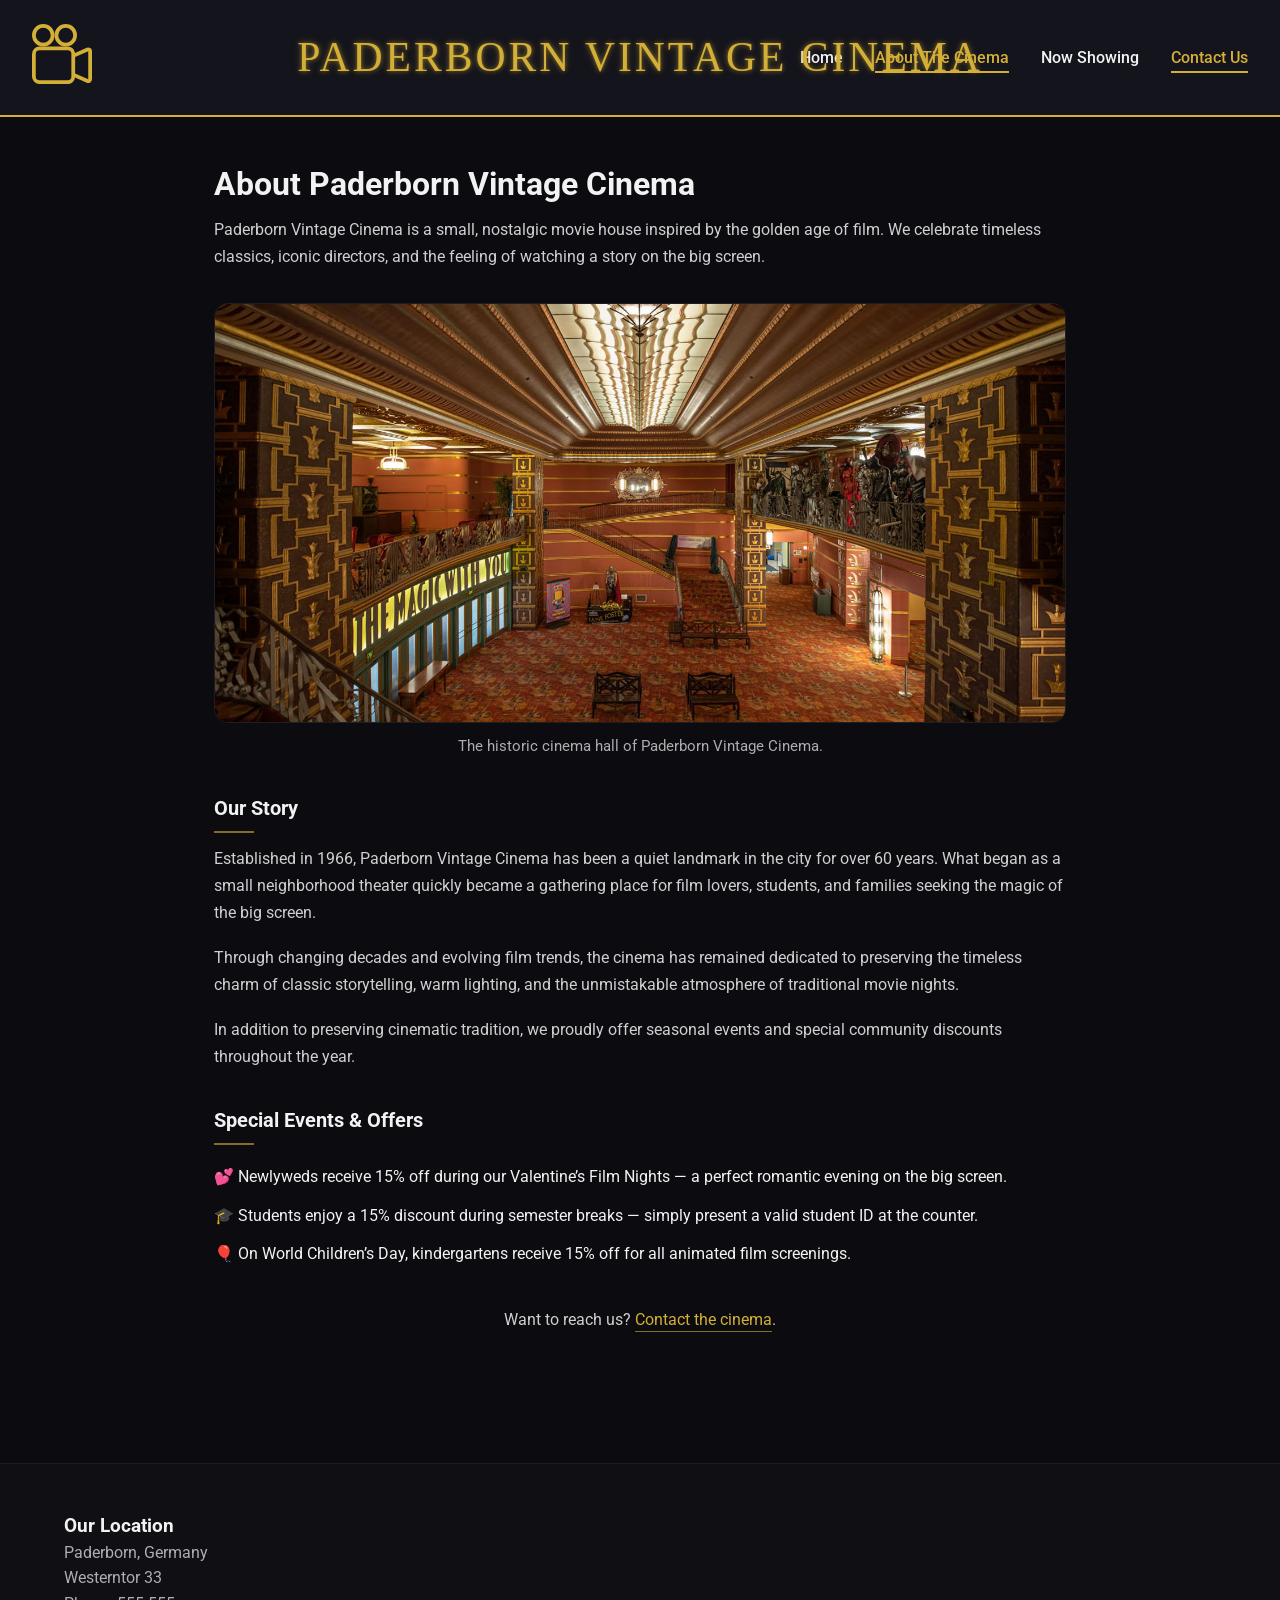
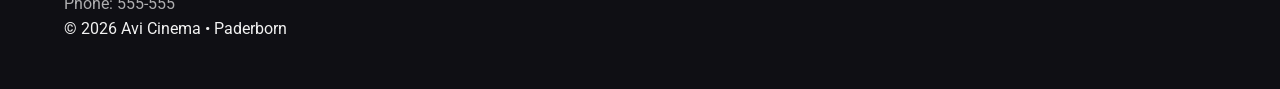
==== about.html @ 1acf7b1c "Initial cinema booking project" ====
<!DOCTYPE html>
<html lang="en">
<head>
    <meta charset="UTF-8">
    <meta http-equiv="X-UA-Compatible" content="IE=edge">
    <meta name="viewport" content="width=device-width, initial-scale=1.0">
    <title>Paderborn Grand Cinema</title>
    <link rel="preconnect" href="https://fonts.googleapis.com">
<link rel="preconnect" href="https://fonts.gstatic.com" crossorigin>
<link href="https://fonts.googleapis.com/css2?family=Funnel+Sans:ital,wght@0,300..800;1,300..800&family=Monsieur+La+Doulaise&family=Open+Sans:ital,wght@0,300..800;1,300..800&family=Pacifico&display=swap" rel="stylesheet">
    <link rel="stylesheet" href="css/style.css">
</head>
<body>
        <header class="site-header">
        <div class="logo">
            <a href="index.html">
                  <svg xmlns="http://www.w3.org/2000/svg"
                        fill="currentColor"
                        class="bi bi-camera-reels"
                        viewBox="0 0 16 16">
                    <path d="M6 3a3 3 0 1 1-6 0 3 3 0 0 1 6 0M1 3a2 2 0 1 0 4 0 2 2 0 0 0-4 0"/>
                    <path d="M9 6h.5a2 2 0 0 1 1.983 1.738l3.11-1.382A1 1 0 0 1 16 7.269v7.462a1 1 0 0 1-1.406.913l-3.111-1.382A2 2 0 0 1 9.5 16H2a2 2 0 0 1-2-2V8a2 2 0 0 1 2-2zm6 8.73V7.27l-3.5 1.555v4.35zM1 8v6a1 1 0 0 0 1 1h7.5a1 1 0 0 0 1-1V8a1 1 0 0 0-1-1H2a1 1 0 0 0-1 1"/>
                    <path d="M9 6a3 3 0 1 0 0-6 3 3 0 0 0 0 6M7 3a2 2 0 1 1 4 0 2 2 0 0 1-4 0"/>
                    </svg>
            </a>
        </div>       
        <h1 class="monsieur-la-doulaise-regular">Paderborn Vintage Cinema</h1>
        <nav>
            <ul>
                <li><a href="index.html">Home</a></li>
                <li><a href="about.html" aria-current="page">About The Cinema</a></li>
                <li><a href="index.html">Now Showing</a></li>
                <li><a href="contact.html" aria-current="page">Contact Us</a></li>
            </ul>
          
        </nav>
    </header>

    <main class="page-about">
      <section class="about-cinema">
          <h2>About Paderborn Vintage Cinema</h2>

          <p>
            Paderborn Vintage Cinema is a small, nostalgic movie house inspired by the golden age of film.
            We celebrate timeless classics, iconic directors, and the feeling of watching a story on the big screen.
          </p>

          <figure class="about-figure">
            <img src="image/Vintage cinema.jpg" alt="Vintage cinema interior with classic seats and warm lighting">
            <figcaption>The historic cinema hall of Paderborn Vintage Cinema. </figcaption>
          </figure>

          <h3>Our Story</h3>
          <p>
              Established in 1966, Paderborn Vintage Cinema has been a quiet landmark in the city for over 60 years.
              What began as a small neighborhood theater quickly became a gathering place for film lovers,
              students, and families seeking the magic of the big screen.
          </p>
          <p>
            Through changing decades and evolving film trends, the cinema has remained dedicated to preserving
            the timeless charm of classic storytelling, warm lighting, and the unmistakable atmosphere of
            traditional movie nights.
          </p>
          <p>
            In addition to preserving cinematic tradition, we proudly offer seasonal events
            and special community discounts throughout the year.
          </p>

          <h3>Special Events & Offers</h3>
              <ul class="about-list">
                  <li>
                    💕 Newlyweds receive 15% off during our Valentine’s Film Nights —
                    a perfect romantic evening on the big screen.
                  </li>

                  <li>
                    🎓 Students enjoy a 15% discount during semester breaks —
                      simply present a valid student ID at the counter.
                  </li>

                  <li>
                    🎈 On World Children’s Day, kindergartens receive 15% off
                    for all animated film screenings.
                  </li>
              </ul>
          <p class="about-cta">
            Want to reach us? <a href="contact.html">Contact the cinema</a>.
          </p>
</section>
    </main>

    <!-------footer Section- of contact page---------->
  <footer class="site-footer">

    <div class="footer-content">

        <div class="footer-address">
            <h3>Our Location</h3>
            <address>
                Paderborn, Germany<br>
                Westerntor 33<br>
                Phone: <a href="tel:+555555">555-555</a>
            </address>
        </div>

        <div class="footer-copy">
        <p>&copy; 2026 Avi Cinema • Paderborn</p>
        </div>

    </div>

</footer>
</body>
</html>
---- css/style.css ----
@import url("https://fonts.googleapis.com/css2?family=Roboto&display=swap");


*{
  margin: 0;
  padding: 0;
  box-sizing: border-box;
}


/*__-------------------------Now Showing Page---HOME PAGE (index.html)--------------------*/

.page-home{
  padding-top: 2.5rem;
}

/* Hero section */
.hero{
  background: linear-gradient(to right, rgba(20,20,28,0.95), rgba(20,20,28,0.6));
  border: 1px solid rgba(255,255,255,0.08);
  border-radius: 16px;
  padding: 2.5rem 2rem;
  margin-bottom: 2.5rem;
}

.hero h2{
  font-family: "Cinzel", serif;
  color: #d4af37;
  letter-spacing: 2px;
  text-transform: uppercase;
  margin-bottom: 0.75rem;
}

.hero p{
  max-width: 65ch;
  color: rgba(242,242,242,0.85);
  line-height: 1.7;
  margin-bottom: 1.25rem;
}

/* Button link */
.btn-primary{
  display: inline-block;
  background-color: #d4af37;
  color: #0b0b10;
  padding: 0.8rem 1.4rem;
  border-radius: 999px;
  font-weight: 600;

  /* will show its affect in hover */
 transition: 
    transform 0.25s ease,
    box-shadow 0.25s ease,
    background-color 0.25s ease;
   
}

.btn-primary:hover{
  transform: translateY(-4px);
  box-shadow: 0 10px 20px rgba(0,0,0,0.4);
  background-color: #f1c85a;
}

/*  Button inside movie.html */
.movie-info .btn-primary {
  margin-top: 1rem;
}
/* Featured section */
.featured h3{
  font-family: "Cinzel", serif;
  color: #d4af37;
  letter-spacing: 2px;
  text-transform: uppercase;
  margin-bottom: 1rem;
}
/* Home page end */

/* Cinema Logo style */
.logo svg {
  width: 60px;
  height: auto;
  color: #d4af37;   /* Gold */
}
.site-header{
  position: relative;   /* 🔥 important */
  display: flex;
  align-items: center;
  justify-content: space-between;
  padding: 1.5rem 2rem;
  background-color: #14141c;
  border-bottom: 2px solid #d4af37;
}
.site-header h1 {
  position: absolute;
  left: 50%;
  transform: translateX(-50%);
  font-family: "Cinzel", serif;
  white-space: nowrap;
  text-transform: uppercase;
  font-weight: 400;
  font-size: 2.6rem;
  color: #d4af37;
  letter-spacing: 3px;
text-shadow: 
    0 0 4px rgba(212,175,55,0.5),
    0 0 8px rgba(212,175,55,0.3);
}

/* Remove bullets */
nav ul {
list-style: none;
display: flex;
gap:2rem;
}

/* Remove default spacing */
nav ul li {
  margin: 0;
}

/* Base link reset */
a {
  text-decoration: none;
  color: inherit;
}


/* Style links inside a */
nav a {
  text-decoration: none;
  color: #f2f2f2;
  font-weight: 500;
}

nav a:hover {
  color: #d4af37;
}

nav a[aria-current="page"]{
  color: #d4af37;              /* gold highlight */
  position: relative;
}

nav a[aria-current="page"]::after{ /* make gold underline to current page */
  content: "";
  position: absolute;
  left: 0;
  bottom: -6px;
  width: 100%;
  height: 2px;
  background-color: #d4af37;
}

/* ---------------start body---------------- */
/* header is finished now body styling*/
body {
  font-family: "Roboto", sans-serif;
  background-color: #0b0b10;  /* cinema dark */
  color: #f2f2f2;
  line-height: 1.5;
}

img {
  display: block;/*remove the space that are under images by default  */
  max-width: 100%;/* it does not overflow its container*/
}

main {
  max-width: 1200px;
  margin: 0 auto;
  padding: 2rem 1.5rem;
}

.category{
  margin-bottom: 3rem; /* ~48px if base font =*/
}

.category h2 {
  font-family: "Cinzel", serif;
  font-weight: 600;
  color: #d4af37;
  letter-spacing: 2px;
  margin-bottom: 1rem;
  text-transform: uppercase;
}

.movies {
  display: grid; /* automatically creates as many columns as fit-each card is at least 180px wide, then grows*/
  grid-template-columns: repeat(auto-fit, minmax(180px, 1fr));
  gap: 1.5rem; /*spacing between cards (no margins needed on cards) */
  align-items: start;
}

.card {
  background-color: #14141c;
  border-radius: 14px;
  overflow: hidden;/*without it (the image does not respect the Rounded Corners)it will spill outside the curved border. */
  transition: transform 0.3s ease, box-shadow 0.3s ease;/*it is not animation in shows the card by hovering change it smoothly over 0.3 seconds .*/
 
}

.card:hover {
  transform: scale(1.06);
  box-shadow: 0 15px 30px rgba(0,0,0,0.6);
}

.card img { 
  width: 100%; /*Makes the image fill the card width. */
    height: 400px;
    object-fit: cover; /* Prevents image distortion */
     object-position: top center; /* 👈 show top part, crop bottom more */
   
  }

  .card-content {
  padding: 1rem; /*come more inside frame -to make breathing space otherwise, the card feels cramped */
}

.card h3 {
  font-size: 1.05rem;
  font-weight: 600;
  margin-bottom: 0.25rem;
}

.card p {
  font-size: 0.9rem;
  color: rgba(242, 242, 242, 0.75);
}

/* footer*/

 .site-footer { /* Dark footer background — full screen width  */
  background-color: #0f0f14;
  padding: 3rem 0;
  margin-top: 4rem;
  border-top: 1px solid rgba(255,255,255,0.05);
}
 .site-footer .footer-content { /* .site-footer → full width background (dark strip across screen), .footer-content → centered content inside that strip  same idea as */
  max-width: 1200px; /* Content limited to 1200_This content can grow, but never wider than 1200px.”*/
  margin: 0 auto;
  padding: 0 1.5rem;
}
.footer-address address {
  font-style: normal;
  line-height: 1.6;
  color: rgba(242,242,242,0.7);
}

/*--------------------------------Style contact Page-----------------------------*/
.page-contact .contact-section{
  max-width: 700px;/* we have to put 700 otherwise It stops the form from becoming super wide on big screens.*/
  margin: 0 auto; /*This is the classic way to center a block. */
}

.page-contact .contact-section h2{
  text-align: center;
  margin-bottom: 1.5rem;
}

/*------fieldset--------*/
.page-contact .contact-content {
  border: 1px solid rgba(212,175,55,0.35);
  border-radius: 14px; /* visual consistant with movie card which has 14px*/
  padding: 1.5rem;
  background: #14141c;
}

.page-contact legend { /* send us a message */
  padding: 0 0.75rem;
  color: #d4af37;
  font-weight: 600;
  letter-spacing: 1px;
}


/*---------label----------*/
.page-contact .contact-content p {
  margin-bottom: 1.2rem; /* space between label and text enry */
}
.page-contact label {
  display: block; /* Each label takes the whole space the whole row */
  margin-bottom: 0.4rem;
  font-weight: 600;
  color: rgba(242, 242, 242, 0.9);
}

/*---------------------Input , Testarea-------------*/
.page-contact input,
.page-contact textarea{
  width: 100%; /* Makes inputs fill the available width*/
  padding: 0.85rem 1rem; /* to avoide text not touch the eadges*/
  border-radius: 10px;
  border: 1px solid rgba(255,255,255,0.12);
  background: #0f0f14;
  color: #f2f2f2;
  outline: none;
}

.page-contact textarea{
  resize: vertical;
  min-height: 180px;
}

/* when user click each fild (when the user focuses on a field): we add a gold glow effect when the user focuses on a field. */
.page-contact input:focus,
.page-contact textarea:focus{
  border-color: #d4af37;
  box-shadow: 0 0 0 3px rgba(212,175,55,0.2);
}

/*---------------Buttoms----------------------*/
.page-contact form button {
  padding: 0.8rem 1.3rem;
  border-radius: 10px;
  font-weight: 700;
  cursor: pointer;
  border: 1px solid #d4af37;
}

.page-contact form button[type="submit"] {
  background: #d4af37;
  color: #0b0b10;
}

.page-contact form button[type="reset"] {
  background: transparent;
  color: #f2f2f2;
}

/*----------about page---------------*/
.page-about{
  padding: 3rem 0;   /* space top/bottom */
}

/*content container to nicly centered*/
.about-cinema{
  max-width: 900px;
  margin: 0 auto;
  padding: 0 1.5rem;
}

/*typography */
.about-cinema h2{
  font-size: 2rem;
  margin-bottom: 0.8rem;
  line-height: 1.2;
}

.about-cinema h3{
  margin-top: 2rem;
  margin-bottom: 0.75rem;
  font-size: 1.25rem;
}

.about-cinema p{
  margin-bottom: 1.1rem;
  line-height: 1.7;
  color: rgba(242,242,242,0.85);
}

/* About page figure */
.about-figure{
  margin: 2rem 0;
}

.about-figure img{
  width: 100%;
  max-height: 420px;
  object-fit: cover;
  border-radius: 14px;
  display: block;
  border: 1px solid rgba(255,255,255,0.08);
}

.about-figure figcaption{
  margin-top: 0.75rem;
  font-size: 0.95rem;
  color: rgba(242,242,242,0.7);
  text-align: center;
}

/*  Offers list */
.about-list{
  list-style: none;       /* remove default bullets */
  padding: 0; /* ul has default browser padding which pushes bullets to the right.*/
  margin: 1.25rem 0 0; /* top. right bottom left-to create proper spacing from the element above*/
  display: grid; /* using gride is cleaner than using li { margin-bottom: 0.9rem; }*/
  gap: 0.9rem;            /* becuase we used grid, we need gap_space between items */
}

/* offers*/
.about-cinema h3{
  margin-top: 2.2rem;
  margin-bottom: 0.75rem;
  font-size: 1.25rem;
  position: relative;
}

.about-cinema h3::after{
  content: ""; /* Without content, the pseudo-element won’t appear. */
  display: block; /*Makes it behave like a small block under the heading then we can give with and height */
  width: 40px;
  height: 2px;
  margin-top: 0.5rem;
  background-color: #d4af37; /* your gold theme */
  opacity: 0.6;
}

/* CTA paragraph */
.about-cta{
  margin-top: 2.5rem;
  text-align: center;   /* center it */
  font-size: 1rem;
  color: rgba(242,242,242,0.85);
}

/* CTA link */
.about-cta a{
  color: #d4af37;
  text-decoration: none;
  border-bottom: 1px solid rgba(212,175,55,0.6);
  padding-bottom: 2px;
  transition: border-color 0.25s ease, color 0.25s ease;
}

.about-cta a:hover{
  border-bottom-color: #d4af37;
  color: #fff;
}

/*---------Reserve seat------------------*/
.seat-row {
  display: flex;
  gap: 8px;
  margin-bottom: 10px;
}

.seat {
  background-color: #1f1f2e;
  color: white;
  border: 1px solid #d4af37;
  border-radius: 6px;
  padding: 6px 10px;
  cursor: pointer;
  transition: 0.2s;
}

/* hover effect */
.seat:hover {
  background-color: #33334d;
}

/* selected seat (gold) */
.seat.selected {
  background-color: #d4af37;
  color: #0b0b10;
  font-weight: bold;
}

/* booked seat (gray) */
.seat.booked {
  background-color: #666;
  color: #ccc;
  border-color: #888;
  cursor: not-allowed;
  opacity: 0.6;
}

/* style of ------"confirmation booking message to user" --------- inside seat.html*/
.booking-message {
  margin: 1rem 0;
  padding: 1rem;
  border-radius: 10px;
  background-color: rgba(212, 175, 55, 0.12);
  border: 1px solid #d4af37;
  color: #fff;
  line-height: 1.6;
}

/* Disabled button state */
.btn-primary:disabled {
  opacity: 0.6;
  cursor: not-allowed;
  background-color: #888; /* optional softer color */
  border-color: #888;
}
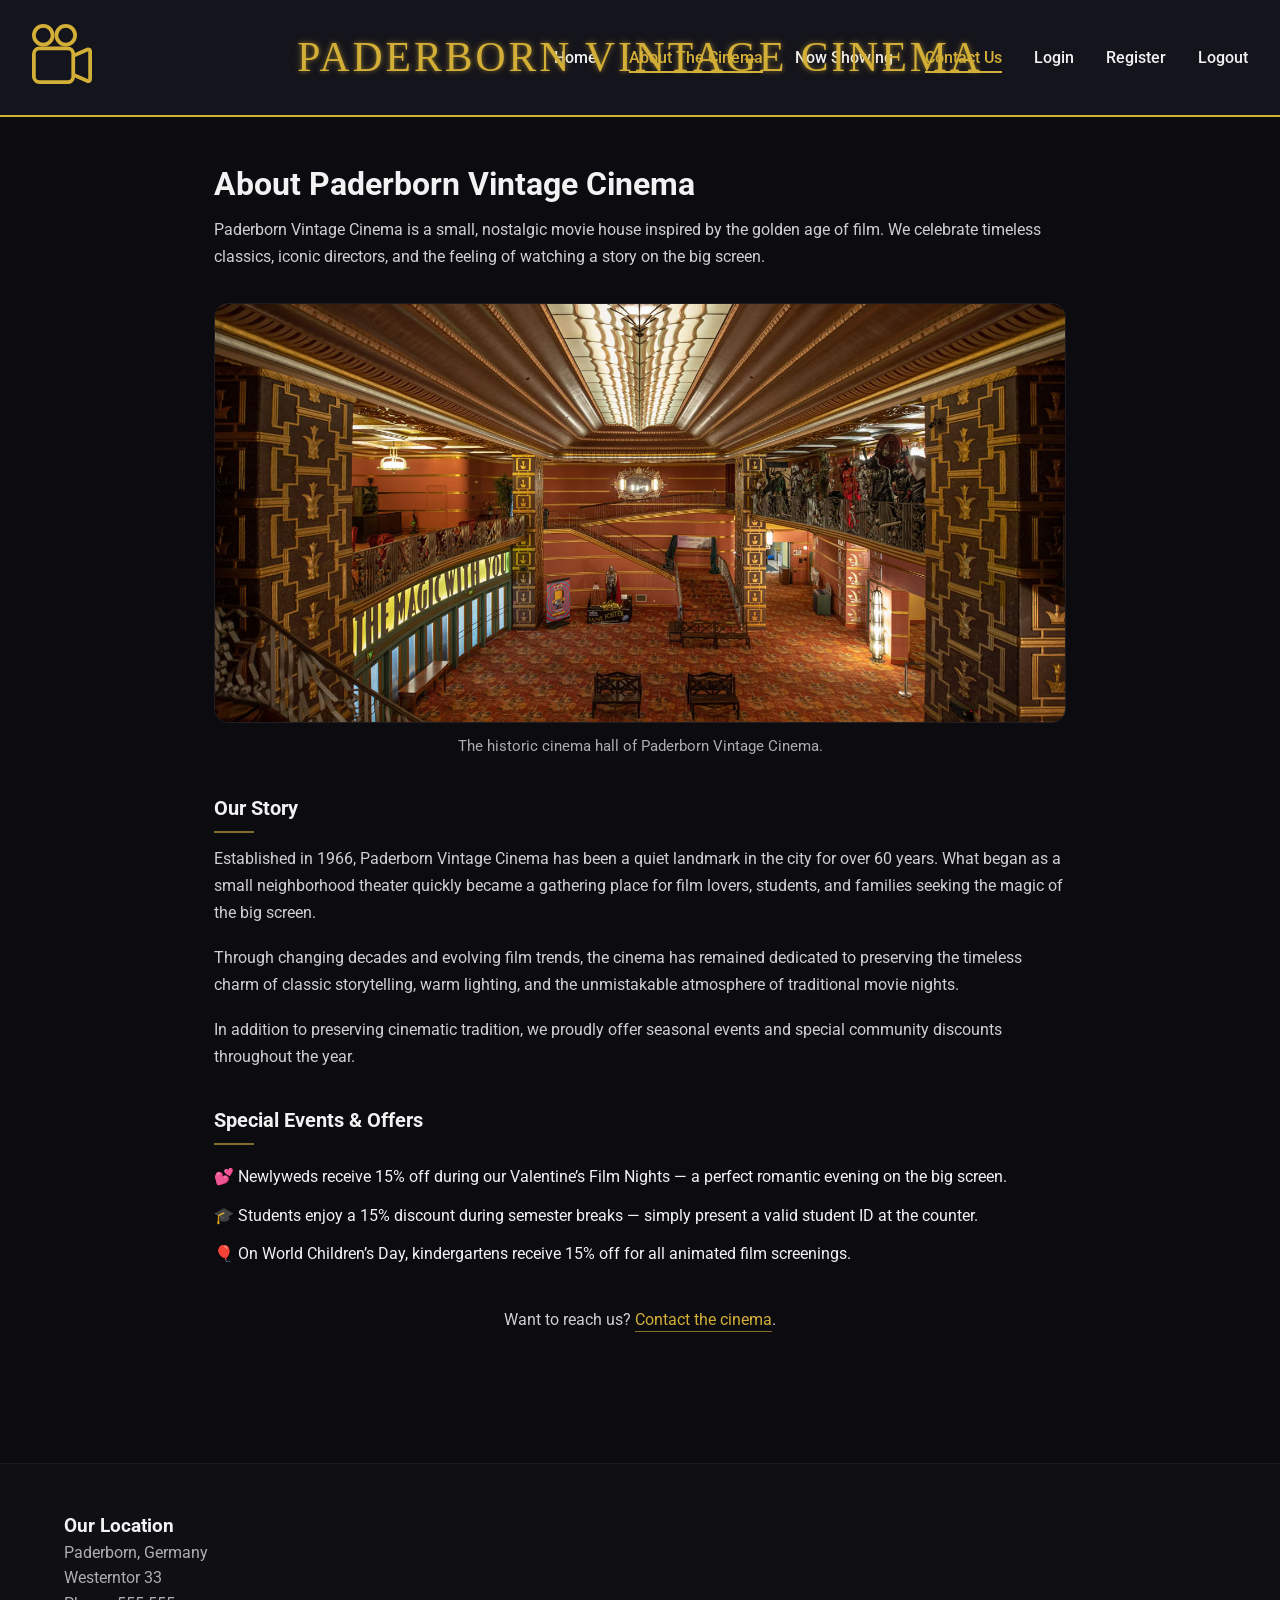
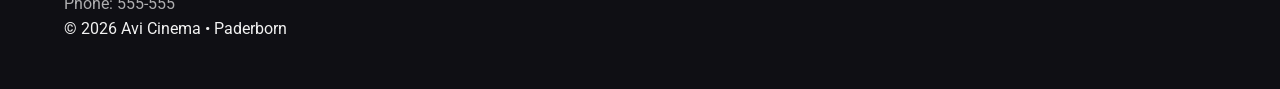
==== commit eee932b4: "Added authentication system with login, register and logout" ====
--- a/about.html
+++ b/about.html
@@ -1,114 +1,121 @@
 <!DOCTYPE html>
 <html lang="en">
+
 <head>
-    <meta charset="UTF-8">
-    <meta http-equiv="X-UA-Compatible" content="IE=edge">
-    <meta name="viewport" content="width=device-width, initial-scale=1.0">
-    <title>Paderborn Grand Cinema</title>
-    <link rel="preconnect" href="https://fonts.googleapis.com">
-<link rel="preconnect" href="https://fonts.gstatic.com" crossorigin>
-<link href="https://fonts.googleapis.com/css2?family=Funnel+Sans:ital,wght@0,300..800;1,300..800&family=Monsieur+La+Doulaise&family=Open+Sans:ital,wght@0,300..800;1,300..800&family=Pacifico&display=swap" rel="stylesheet">
-    <link rel="stylesheet" href="css/style.css">
+  <meta charset="UTF-8">
+  <meta http-equiv="X-UA-Compatible" content="IE=edge">
+  <meta name="viewport" content="width=device-width, initial-scale=1.0">
+  <title>Paderborn Grand Cinema</title>
+  <link rel="preconnect" href="https://fonts.googleapis.com">
+  <link rel="preconnect" href="https://fonts.gstatic.com" crossorigin>
+  <link
+    href="https://fonts.googleapis.com/css2?family=Funnel+Sans:ital,wght@0,300..800;1,300..800&family=Monsieur+La+Doulaise&family=Open+Sans:ital,wght@0,300..800;1,300..800&family=Pacifico&display=swap"
+    rel="stylesheet">
+  <link rel="stylesheet" href="css/style.css">
 </head>
+
 <body>
-        <header class="site-header">
-        <div class="logo">
-            <a href="index.html">
-                  <svg xmlns="http://www.w3.org/2000/svg"
-                        fill="currentColor"
-                        class="bi bi-camera-reels"
-                        viewBox="0 0 16 16">
-                    <path d="M6 3a3 3 0 1 1-6 0 3 3 0 0 1 6 0M1 3a2 2 0 1 0 4 0 2 2 0 0 0-4 0"/>
-                    <path d="M9 6h.5a2 2 0 0 1 1.983 1.738l3.11-1.382A1 1 0 0 1 16 7.269v7.462a1 1 0 0 1-1.406.913l-3.111-1.382A2 2 0 0 1 9.5 16H2a2 2 0 0 1-2-2V8a2 2 0 0 1 2-2zm6 8.73V7.27l-3.5 1.555v4.35zM1 8v6a1 1 0 0 0 1 1h7.5a1 1 0 0 0 1-1V8a1 1 0 0 0-1-1H2a1 1 0 0 0-1 1"/>
-                    <path d="M9 6a3 3 0 1 0 0-6 3 3 0 0 0 0 6M7 3a2 2 0 1 1 4 0 2 2 0 0 1-4 0"/>
-                    </svg>
-            </a>
-        </div>       
-        <h1 class="monsieur-la-doulaise-regular">Paderborn Vintage Cinema</h1>
-        <nav>
-            <ul>
-                <li><a href="index.html">Home</a></li>
-                <li><a href="about.html" aria-current="page">About The Cinema</a></li>
-                <li><a href="index.html">Now Showing</a></li>
-                <li><a href="contact.html" aria-current="page">Contact Us</a></li>
-            </ul>
-          
-        </nav>
-    </header>
+  <header class="site-header">
+    <div class="logo">
+      <a href="index.html">
+        <svg xmlns="http://www.w3.org/2000/svg" fill="currentColor" class="bi bi-camera-reels" viewBox="0 0 16 16">
+          <path d="M6 3a3 3 0 1 1-6 0 3 3 0 0 1 6 0M1 3a2 2 0 1 0 4 0 2 2 0 0 0-4 0" />
+          <path
+            d="M9 6h.5a2 2 0 0 1 1.983 1.738l3.11-1.382A1 1 0 0 1 16 7.269v7.462a1 1 0 0 1-1.406.913l-3.111-1.382A2 2 0 0 1 9.5 16H2a2 2 0 0 1-2-2V8a2 2 0 0 1 2-2zm6 8.73V7.27l-3.5 1.555v4.35zM1 8v6a1 1 0 0 0 1 1h7.5a1 1 0 0 0 1-1V8a1 1 0 0 0-1-1H2a1 1 0 0 0-1 1" />
+          <path d="M9 6a3 3 0 1 0 0-6 3 3 0 0 0 0 6M7 3a2 2 0 1 1 4 0 2 2 0 0 1-4 0" />
+        </svg>
+      </a>
+    </div>
+    <h1 class="monsieur-la-doulaise-regular">Paderborn Vintage Cinema</h1>
+    <nav>
+      <ul>
+        <li><a href="index.html">Home</a></li>
+        <li><a href="about.html" aria-current="page">About The Cinema</a></li>
+        <li><a href="index.html">Now Showing</a></li>
+        <li><a href="contact.html" aria-current="page">Contact Us</a></li>
+        <li><a href="login.html">Login</a></li>
+        <li><a href="register.html">Register</a></li>
+        <li><a href="#" id="logout-btn">Logout</a></li>
+      </ul>
 
-    <main class="page-about">
-      <section class="about-cinema">
-          <h2>About Paderborn Vintage Cinema</h2>
+    </nav>
+  </header>
 
-          <p>
-            Paderborn Vintage Cinema is a small, nostalgic movie house inspired by the golden age of film.
-            We celebrate timeless classics, iconic directors, and the feeling of watching a story on the big screen.
-          </p>
+  <main class="page-about">
+    <section class="about-cinema">
+      <h2>About Paderborn Vintage Cinema</h2>
 
-          <figure class="about-figure">
-            <img src="image/Vintage cinema.jpg" alt="Vintage cinema interior with classic seats and warm lighting">
-            <figcaption>The historic cinema hall of Paderborn Vintage Cinema. </figcaption>
-          </figure>
+      <p>
+        Paderborn Vintage Cinema is a small, nostalgic movie house inspired by the golden age of film.
+        We celebrate timeless classics, iconic directors, and the feeling of watching a story on the big screen.
+      </p>
 
-          <h3>Our Story</h3>
-          <p>
-              Established in 1966, Paderborn Vintage Cinema has been a quiet landmark in the city for over 60 years.
-              What began as a small neighborhood theater quickly became a gathering place for film lovers,
-              students, and families seeking the magic of the big screen.
-          </p>
-          <p>
-            Through changing decades and evolving film trends, the cinema has remained dedicated to preserving
-            the timeless charm of classic storytelling, warm lighting, and the unmistakable atmosphere of
-            traditional movie nights.
-          </p>
-          <p>
-            In addition to preserving cinematic tradition, we proudly offer seasonal events
-            and special community discounts throughout the year.
-          </p>
+      <figure class="about-figure">
+        <img src="image/Vintage cinema.jpg" alt="Vintage cinema interior with classic seats and warm lighting">
+        <figcaption>The historic cinema hall of Paderborn Vintage Cinema. </figcaption>
+      </figure>
 
-          <h3>Special Events & Offers</h3>
-              <ul class="about-list">
-                  <li>
-                    💕 Newlyweds receive 15% off during our Valentine’s Film Nights —
-                    a perfect romantic evening on the big screen.
-                  </li>
+      <h3>Our Story</h3>
+      <p>
+        Established in 1966, Paderborn Vintage Cinema has been a quiet landmark in the city for over 60 years.
+        What began as a small neighborhood theater quickly became a gathering place for film lovers,
+        students, and families seeking the magic of the big screen.
+      </p>
+      <p>
+        Through changing decades and evolving film trends, the cinema has remained dedicated to preserving
+        the timeless charm of classic storytelling, warm lighting, and the unmistakable atmosphere of
+        traditional movie nights.
+      </p>
+      <p>
+        In addition to preserving cinematic tradition, we proudly offer seasonal events
+        and special community discounts throughout the year.
+      </p>
 
-                  <li>
-                    🎓 Students enjoy a 15% discount during semester breaks —
-                      simply present a valid student ID at the counter.
-                  </li>
+      <h3>Special Events & Offers</h3>
+      <ul class="about-list">
+        <li>
+          💕 Newlyweds receive 15% off during our Valentine’s Film Nights —
+          a perfect romantic evening on the big screen.
+        </li>
 
-                  <li>
-                    🎈 On World Children’s Day, kindergartens receive 15% off
-                    for all animated film screenings.
-                  </li>
-              </ul>
-          <p class="about-cta">
-            Want to reach us? <a href="contact.html">Contact the cinema</a>.
-          </p>
-</section>
-    </main>
+        <li>
+          🎓 Students enjoy a 15% discount during semester breaks —
+          simply present a valid student ID at the counter.
+        </li>
 
-    <!-------footer Section- of contact page---------->
+        <li>
+          🎈 On World Children’s Day, kindergartens receive 15% off
+          for all animated film screenings.
+        </li>
+      </ul>
+      <p class="about-cta">
+        Want to reach us? <a href="contact.html">Contact the cinema</a>.
+      </p>
+    </section>
+  </main>
+
+  <!-------footer Section- of contact page---------->
   <footer class="site-footer">
 
     <div class="footer-content">
 
-        <div class="footer-address">
-            <h3>Our Location</h3>
-            <address>
-                Paderborn, Germany<br>
-                Westerntor 33<br>
-                Phone: <a href="tel:+555555">555-555</a>
-            </address>
-        </div>
+      <div class="footer-address">
+        <h3>Our Location</h3>
+        <address>
+          Paderborn, Germany<br>
+          Westerntor 33<br>
+          Phone: <a href="tel:+555555">555-555</a>
+        </address>
+      </div>
 
-        <div class="footer-copy">
+      <div class="footer-copy">
         <p>&copy; 2026 Avi Cinema • Paderborn</p>
-        </div>
+      </div>
 
     </div>
 
-</footer>
+  </footer>
+  <script src="logout.js"></script>
 </body>
+
 </html>
--- a/css/style.css
+++ b/css/style.css
@@ -1,7 +1,7 @@
 @import url("https://fonts.googleapis.com/css2?family=Roboto&display=swap");
 
 
-*{
+* {
   margin: 0;
   padding: 0;
   box-sizing: border-box;
@@ -10,36 +10,39 @@
 
 /*__-------------------------Now Showing Page---HOME PAGE (index.html)--------------------*/
 
-.page-home{
+.page-home {
   padding-top: 2.5rem;
 }
 
 /* Hero section */
-.hero{
-  background: linear-gradient(to right, rgba(20,20,28,0.95), rgba(20,20,28,0.6));
-  border: 1px solid rgba(255,255,255,0.08);
+.hero {
+  background: linear-gradient(to right, rgba(20, 20, 28, 0.95), rgba(20, 20, 28, 0.6));
+  border: 1px solid rgba(255, 255, 255, 0.08);
   border-radius: 16px;
   padding: 2.5rem 2rem;
   margin-bottom: 2.5rem;
 }
 
-.hero h2{
+.hero h2 {
   font-family: "Cinzel", serif;
   color: #d4af37;
   letter-spacing: 2px;
   text-transform: uppercase;
   margin-bottom: 0.75rem;
-}
-
-.hero p{
+  text-align: center;
+}
+
+.hero p {
   max-width: 65ch;
-  color: rgba(242,242,242,0.85);
+  color: rgba(242, 242, 242, 0.85);
   line-height: 1.7;
   margin-bottom: 1.25rem;
+  text-align: center;
+
 }
 
 /* Button link */
-.btn-primary{
+.btn-primary {
   display: inline-block;
   background-color: #d4af37;
   color: #0b0b10;
@@ -48,16 +51,16 @@
   font-weight: 600;
 
   /* will show its affect in hover */
- transition: 
+  transition:
     transform 0.25s ease,
     box-shadow 0.25s ease,
     background-color 0.25s ease;
-   
-}
-
-.btn-primary:hover{
+
+}
+
+.btn-primary:hover {
   transform: translateY(-4px);
-  box-shadow: 0 10px 20px rgba(0,0,0,0.4);
+  box-shadow: 0 10px 20px rgba(0, 0, 0, 0.4);
   background-color: #f1c85a;
 }
 
@@ -65,24 +68,29 @@
 .movie-info .btn-primary {
   margin-top: 1rem;
 }
+
 /* Featured section */
-.featured h3{
+.featured h3 {
   font-family: "Cinzel", serif;
   color: #d4af37;
   letter-spacing: 2px;
   text-transform: uppercase;
   margin-bottom: 1rem;
 }
+
 /* Home page end */
 
 /* Cinema Logo style */
 .logo svg {
   width: 60px;
   height: auto;
-  color: #d4af37;   /* Gold */
-}
-.site-header{
-  position: relative;   /* 🔥 important */
+  color: #d4af37;
+  /* Gold */
+}
+
+.site-header {
+  position: relative;
+  /* 🔥 important */
   display: flex;
   align-items: center;
   justify-content: space-between;
@@ -90,6 +98,7 @@
   background-color: #14141c;
   border-bottom: 2px solid #d4af37;
 }
+
 .site-header h1 {
   position: absolute;
   left: 50%;
@@ -101,16 +110,16 @@
   font-size: 2.6rem;
   color: #d4af37;
   letter-spacing: 3px;
-text-shadow: 
-    0 0 4px rgba(212,175,55,0.5),
-    0 0 8px rgba(212,175,55,0.3);
+  text-shadow:
+    0 0 4px rgba(212, 175, 55, 0.5),
+    0 0 8px rgba(212, 175, 55, 0.3);
 }
 
 /* Remove bullets */
 nav ul {
-list-style: none;
-display: flex;
-gap:2rem;
+  list-style: none;
+  display: flex;
+  gap: 2rem;
 }
 
 /* Remove default spacing */
@@ -136,12 +145,14 @@
   color: #d4af37;
 }
 
-nav a[aria-current="page"]{
-  color: #d4af37;              /* gold highlight */
+nav a[aria-current="page"] {
+  color: #d4af37;
+  /* gold highlight */
   position: relative;
 }
 
-nav a[aria-current="page"]::after{ /* make gold underline to current page */
+nav a[aria-current="page"]::after {
+  /* make gold underline to current page */
   content: "";
   position: absolute;
   left: 0;
@@ -155,14 +166,17 @@
 /* header is finished now body styling*/
 body {
   font-family: "Roboto", sans-serif;
-  background-color: #0b0b10;  /* cinema dark */
+  background-color: #0b0b10;
+  /* cinema dark */
   color: #f2f2f2;
   line-height: 1.5;
 }
 
 img {
-  display: block;/*remove the space that are under images by default  */
-  max-width: 100%;/* it does not overflow its container*/
+  display: block;
+  /*remove the space that are under images by default  */
+  max-width: 100%;
+  /* it does not overflow its container*/
 }
 
 main {
@@ -171,8 +185,9 @@
   padding: 2rem 1.5rem;
 }
 
-.category{
-  margin-bottom: 3rem; /* ~48px if base font =*/
+.category {
+  margin-bottom: 3rem;
+  /* ~48px if base font =*/
 }
 
 .category h2 {
@@ -185,35 +200,43 @@
 }
 
 .movies {
-  display: grid; /* automatically creates as many columns as fit-each card is at least 180px wide, then grows*/
+  display: grid;
+  /* automatically creates as many columns as fit-each card is at least 180px wide, then grows*/
   grid-template-columns: repeat(auto-fit, minmax(180px, 1fr));
-  gap: 1.5rem; /*spacing between cards (no margins needed on cards) */
+  gap: 1.5rem;
+  /*spacing between cards (no margins needed on cards) */
   align-items: start;
 }
 
 .card {
   background-color: #14141c;
   border-radius: 14px;
-  overflow: hidden;/*without it (the image does not respect the Rounded Corners)it will spill outside the curved border. */
-  transition: transform 0.3s ease, box-shadow 0.3s ease;/*it is not animation in shows the card by hovering change it smoothly over 0.3 seconds .*/
- 
+  overflow: hidden;
+  /*without it (the image does not respect the Rounded Corners)it will spill outside the curved border. */
+  transition: transform 0.3s ease, box-shadow 0.3s ease;
+  /*it is not animation in shows the card by hovering change it smoothly over 0.3 seconds .*/
+
 }
 
 .card:hover {
   transform: scale(1.06);
-  box-shadow: 0 15px 30px rgba(0,0,0,0.6);
-}
-
-.card img { 
-  width: 100%; /*Makes the image fill the card width. */
-    height: 400px;
-    object-fit: cover; /* Prevents image distortion */
-     object-position: top center; /* 👈 show top part, crop bottom more */
-   
-  }
-
-  .card-content {
-  padding: 1rem; /*come more inside frame -to make breathing space otherwise, the card feels cramped */
+  box-shadow: 0 15px 30px rgba(0, 0, 0, 0.6);
+}
+
+.card img {
+  width: 100%;
+  /*Makes the image fill the card width. */
+  height: 400px;
+  object-fit: cover;
+  /* Prevents image distortion */
+  object-position: top center;
+  /* 👈 show top part, crop bottom more */
+
+}
+
+.card-content {
+  padding: 1rem;
+  /*come more inside frame -to make breathing space otherwise, the card feels cramped */
 }
 
 .card h3 {
@@ -229,43 +252,52 @@
 
 /* footer*/
 
- .site-footer { /* Dark footer background — full screen width  */
+.site-footer {
+  /* Dark footer background — full screen width  */
   background-color: #0f0f14;
   padding: 3rem 0;
   margin-top: 4rem;
-  border-top: 1px solid rgba(255,255,255,0.05);
-}
- .site-footer .footer-content { /* .site-footer → full width background (dark strip across screen), .footer-content → centered content inside that strip  same idea as */
-  max-width: 1200px; /* Content limited to 1200_This content can grow, but never wider than 1200px.”*/
+  border-top: 1px solid rgba(255, 255, 255, 0.05);
+}
+
+.site-footer .footer-content {
+  /* .site-footer → full width background (dark strip across screen), .footer-content → centered content inside that strip  same idea as */
+  max-width: 1200px;
+  /* Content limited to 1200_This content can grow, but never wider than 1200px.”*/
   margin: 0 auto;
   padding: 0 1.5rem;
 }
+
 .footer-address address {
   font-style: normal;
   line-height: 1.6;
-  color: rgba(242,242,242,0.7);
+  color: rgba(242, 242, 242, 0.7);
 }
 
 /*--------------------------------Style contact Page-----------------------------*/
-.page-contact .contact-section{
-  max-width: 700px;/* we have to put 700 otherwise It stops the form from becoming super wide on big screens.*/
-  margin: 0 auto; /*This is the classic way to center a block. */
-}
-
-.page-contact .contact-section h2{
+.page-contact .contact-section {
+  max-width: 700px;
+  /* we have to put 700 otherwise It stops the form from becoming super wide on big screens.*/
+  margin: 0 auto;
+  /*This is the classic way to center a block. */
+}
+
+.page-contact .contact-section h2 {
   text-align: center;
   margin-bottom: 1.5rem;
 }
 
 /*------fieldset--------*/
 .page-contact .contact-content {
-  border: 1px solid rgba(212,175,55,0.35);
-  border-radius: 14px; /* visual consistant with movie card which has 14px*/
+  border: 1px solid rgba(212, 175, 55, 0.35);
+  border-radius: 14px;
+  /* visual consistant with movie card which has 14px*/
   padding: 1.5rem;
   background: #14141c;
 }
 
-.page-contact legend { /* send us a message */
+.page-contact legend {
+  /* send us a message */
   padding: 0 0.75rem;
   color: #d4af37;
   font-weight: 600;
@@ -275,10 +307,13 @@
 
 /*---------label----------*/
 .page-contact .contact-content p {
-  margin-bottom: 1.2rem; /* space between label and text enry */
-}
+  margin-bottom: 1.2rem;
+  /* space between label and text enry */
+}
+
 .page-contact label {
-  display: block; /* Each label takes the whole space the whole row */
+  display: block;
+  /* Each label takes the whole space the whole row */
   margin-bottom: 0.4rem;
   font-weight: 600;
   color: rgba(242, 242, 242, 0.9);
@@ -286,26 +321,28 @@
 
 /*---------------------Input , Testarea-------------*/
 .page-contact input,
-.page-contact textarea{
-  width: 100%; /* Makes inputs fill the available width*/
-  padding: 0.85rem 1rem; /* to avoide text not touch the eadges*/
+.page-contact textarea {
+  width: 100%;
+  /* Makes inputs fill the available width*/
+  padding: 0.85rem 1rem;
+  /* to avoide text not touch the eadges*/
   border-radius: 10px;
-  border: 1px solid rgba(255,255,255,0.12);
+  border: 1px solid rgba(255, 255, 255, 0.12);
   background: #0f0f14;
   color: #f2f2f2;
   outline: none;
 }
 
-.page-contact textarea{
+.page-contact textarea {
   resize: vertical;
   min-height: 180px;
 }
 
 /* when user click each fild (when the user focuses on a field): we add a gold glow effect when the user focuses on a field. */
 .page-contact input:focus,
-.page-contact textarea:focus{
+.page-contact textarea:focus {
   border-color: #d4af37;
-  box-shadow: 0 0 0 3px rgba(212,175,55,0.2);
+  box-shadow: 0 0 0 3px rgba(212, 175, 55, 0.2);
 }
 
 /*---------------Buttoms----------------------*/
@@ -328,102 +365,112 @@
 }
 
 /*----------about page---------------*/
-.page-about{
-  padding: 3rem 0;   /* space top/bottom */
+.page-about {
+  padding: 3rem 0;
+  /* space top/bottom */
 }
 
 /*content container to nicly centered*/
-.about-cinema{
+.about-cinema {
   max-width: 900px;
   margin: 0 auto;
   padding: 0 1.5rem;
 }
 
 /*typography */
-.about-cinema h2{
+.about-cinema h2 {
   font-size: 2rem;
   margin-bottom: 0.8rem;
   line-height: 1.2;
 }
 
-.about-cinema h3{
+.about-cinema h3 {
   margin-top: 2rem;
   margin-bottom: 0.75rem;
   font-size: 1.25rem;
 }
 
-.about-cinema p{
+.about-cinema p {
   margin-bottom: 1.1rem;
   line-height: 1.7;
-  color: rgba(242,242,242,0.85);
+  color: rgba(242, 242, 242, 0.85);
 }
 
 /* About page figure */
-.about-figure{
+.about-figure {
   margin: 2rem 0;
 }
 
-.about-figure img{
+.about-figure img {
   width: 100%;
   max-height: 420px;
   object-fit: cover;
   border-radius: 14px;
   display: block;
-  border: 1px solid rgba(255,255,255,0.08);
-}
-
-.about-figure figcaption{
+  border: 1px solid rgba(255, 255, 255, 0.08);
+}
+
+.about-figure figcaption {
   margin-top: 0.75rem;
   font-size: 0.95rem;
-  color: rgba(242,242,242,0.7);
+  color: rgba(242, 242, 242, 0.7);
   text-align: center;
 }
 
 /*  Offers list */
-.about-list{
-  list-style: none;       /* remove default bullets */
-  padding: 0; /* ul has default browser padding which pushes bullets to the right.*/
-  margin: 1.25rem 0 0; /* top. right bottom left-to create proper spacing from the element above*/
-  display: grid; /* using gride is cleaner than using li { margin-bottom: 0.9rem; }*/
-  gap: 0.9rem;            /* becuase we used grid, we need gap_space between items */
+.about-list {
+  list-style: none;
+  /* remove default bullets */
+  padding: 0;
+  /* ul has default browser padding which pushes bullets to the right.*/
+  margin: 1.25rem 0 0;
+  /* top. right bottom left-to create proper spacing from the element above*/
+  display: grid;
+  /* using gride is cleaner than using li { margin-bottom: 0.9rem; }*/
+  gap: 0.9rem;
+  /* becuase we used grid, we need gap_space between items */
 }
 
 /* offers*/
-.about-cinema h3{
+.about-cinema h3 {
   margin-top: 2.2rem;
   margin-bottom: 0.75rem;
   font-size: 1.25rem;
   position: relative;
 }
 
-.about-cinema h3::after{
-  content: ""; /* Without content, the pseudo-element won’t appear. */
-  display: block; /*Makes it behave like a small block under the heading then we can give with and height */
+.about-cinema h3::after {
+  content: "";
+  /* Without content, the pseudo-element won’t appear. */
+  display: block;
+  /*Makes it behave like a small block under the heading then we can give with and height */
   width: 40px;
   height: 2px;
   margin-top: 0.5rem;
-  background-color: #d4af37; /* your gold theme */
+  background-color: #d4af37;
+  /* your gold theme */
   opacity: 0.6;
 }
 
 /* CTA paragraph */
-.about-cta{
+.about-cta {
   margin-top: 2.5rem;
-  text-align: center;   /* center it */
+  text-align: center;
+  /* center it */
   font-size: 1rem;
-  color: rgba(242,242,242,0.85);
+  color: rgba(242, 242, 242, 0.85);
 }
 
 /* CTA link */
-.about-cta a{
+.about-cta a {
   color: #d4af37;
   text-decoration: none;
-  border-bottom: 1px solid rgba(212,175,55,0.6);
+  border-bottom: 1px solid rgba(212, 175, 55, 0.6);
   padding-bottom: 2px;
   transition: border-color 0.25s ease, color 0.25s ease;
 }
 
-.about-cta a:hover{
+.about-cta a:hover {
   border-bottom-color: #d4af37;
   color: #fff;
 }
@@ -481,6 +528,7 @@
 .btn-primary:disabled {
   opacity: 0.6;
   cursor: not-allowed;
-  background-color: #888; /* optional softer color */
+  background-color: #888;
+  /* optional softer color */
   border-color: #888;
 }
